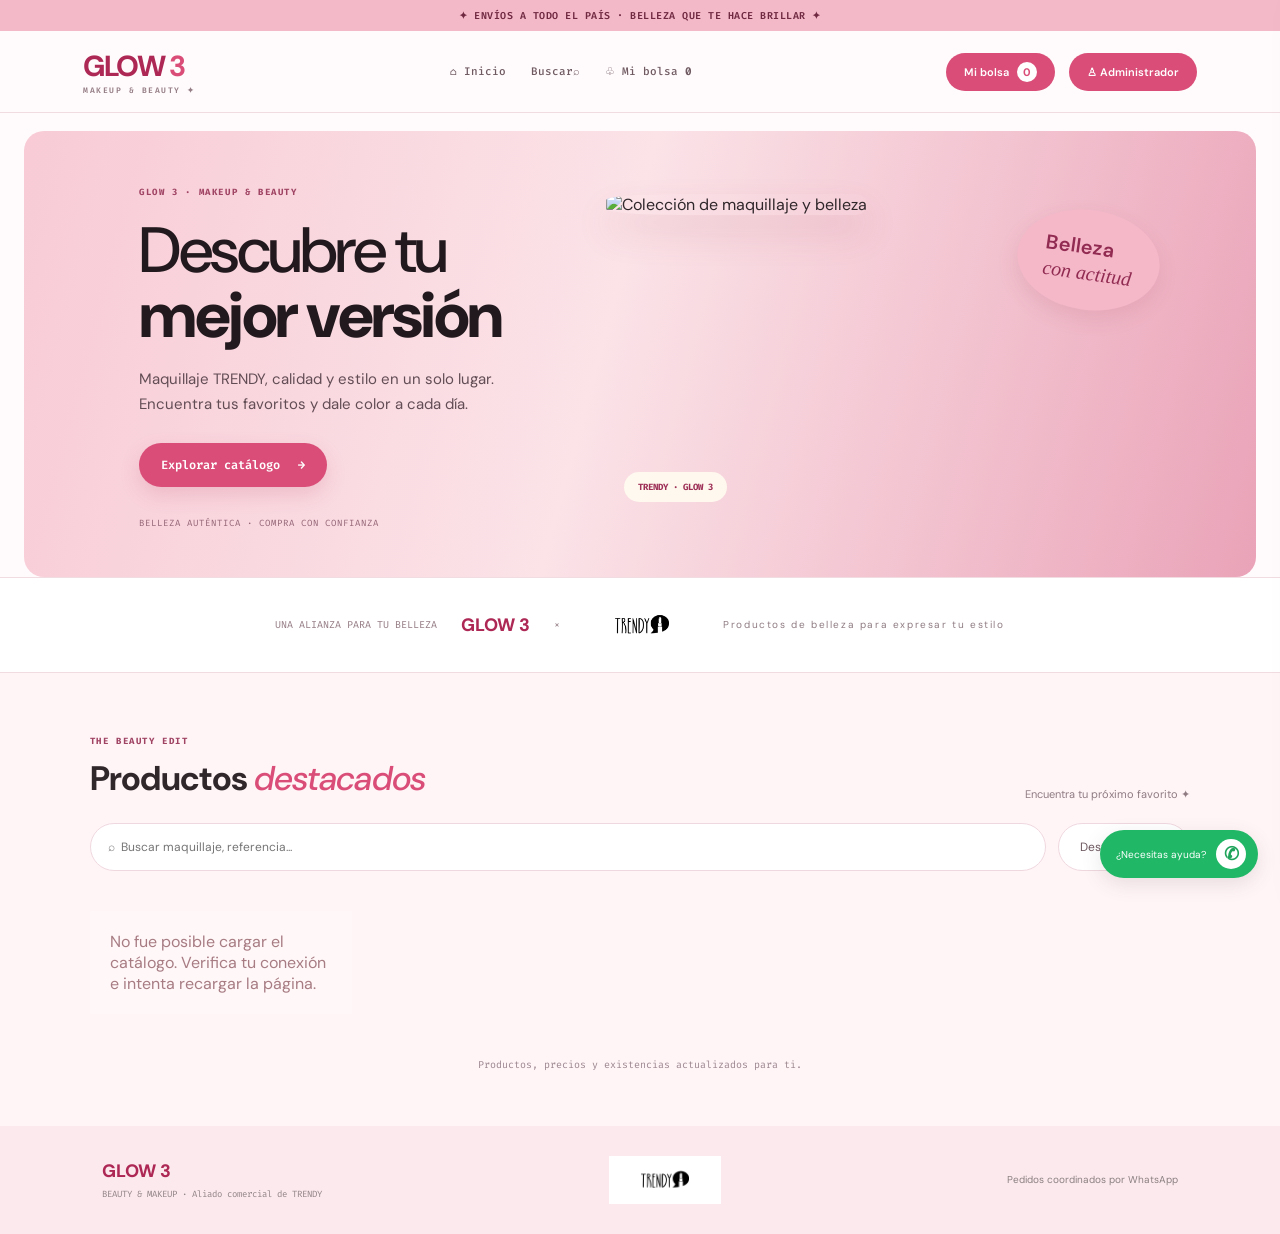
==== index.html @ e8d79747 "Quitar navegación y sección de categorías del catálogo" ====
<!doctype html>
<html lang="es"><head><meta charset="utf-8"><meta name="viewport" content="width=device-width,initial-scale=1">
<title>GLOW3 | Beauty & Makeup</title><meta name="theme-color" content="#e9a6b6"><meta name="description" content="Descubre maquillaje y productos de belleza en GLOW 3, aliado comercial de TRENDY. Pedidos por WhatsApp."><link rel="stylesheet" href="styles.css"><script src="https://cdn.jsdelivr.net/npm/xlsx@0.18.5/dist/xlsx.full.min.js"></script></head>
<body>
<div class="top">✦ ENVÍOS A TODO EL PAÍS · BELLEZA QUE TE HACE BRILLAR ✦</div>
<header><a class="logo" href="#" aria-label="GLOW 3 inicio">GLOW <b>3</b><small>MAKEUP & BEAUTY ✦</small></a><nav><a class="nav-home" href="#">⌂ Inicio</a><a href="#tienda">Buscar⌕</a><a href="#" id="openCartNav">♧ Mi bolsa <b id="countNav">0</b></a></nav><div class="header-actions"><button id="openCart">Mi bolsa <b id="count">0</b></button><a href="#adminPanel" id="adminToggle">♙ Administrador</a></div></header>
<section class="hero"><div class="hero-copy"><small>GLOW 3 · MAKEUP & BEAUTY</small><h1>Descubre tu<br><strong>mejor versión</strong></h1><p>Maquillaje TRENDY, calidad y estilo en un solo lugar. Encuentra tus favoritos y dale color a cada día.</p><a class="cta" href="#tienda">Explorar catálogo <span>→</span></a><div class="hero-footnote">BELLEZA AUTÉNTICA · COMPRA CON CONFIANZA</div></div><div class="hero-visual"><img src="https://images.unsplash.com/photo-1596462502278-27bfdc403348?auto=format&fit=crop&w=1200&q=90" alt="Colección de maquillaje y belleza"><span class="hero-sticker">Belleza<br><i>con actitud</i></span><span class="hero-brand">TRENDY · GLOW 3</span></div></section>
<section class="partner-strip" aria-label="Alianza comercial"><span>UNA ALIANZA PARA TU BELLEZA</span><strong>GLOW 3</strong><span>×</span><img class="trendy-logo" src="assets/trendy-logo.png" alt="TRENDY"><small>Productos de belleza para expresar tu estilo</small></section>

<section id="tienda" class="shop"><div class="section-heading"><div><small>THE BEAUTY EDIT</small><h2>Productos <i>destacados</i></h2></div><span>Encuentra tu próximo favorito ✦</span></div><div class="tools"><input id="search" placeholder="⌕  Buscar maquillaje, referencia..."><select id="sort"><option value="default">Destacados</option><option value="asc">Menor precio</option><option value="desc">Mayor precio</option></select></div><div id="products" class="products"></div><p class="note">Productos, precios y existencias actualizados para ti.</p></section>
<section id="adminPanel" class="admin-panel" hidden><small>GESTIÓN DE TIENDA</small><h2>Panel de administración</h2><p>Actualiza el catálogo compartido importando el inventario Excel. Los cambios se reflejan para todos los clientes.</p><div class="admin-actions"><button id="importExcelBtn" class="upload-btn" type="button">Importar inventario Excel</button><input id="excelFile" type="file" accept=".xlsx,.xls" hidden><button id="refreshAdmin" class="outline-btn">Actualizar lista de fotos</button><button id="adminLogout" class="outline-btn">Cerrar sesión</button></div><p id="importStatus" class="import-status">Columnas requeridas: REFERENCIA, STOCK y DESCRIPCION. Para productos nuevos incluye PRECIO.</p><div id="adminProducts" class="admin-products"></div><p class="admin-warning"><b>Importante:</b> los cambios se guardan en el servidor GLOW 3 y estarán disponibles para todos los clientes. No compartas tus credenciales de administrador.</p></section>
<footer><div class="footer-brand">GLOW 3 <small>BEAUTY & MAKEUP · Aliado comercial de TRENDY</small></div><img class="footer-trendy" src="assets/trendy-logo.png" alt="TRENDY"><span>Pedidos coordinados por WhatsApp</span></footer>
<div id="loginShade" class="login-shade" hidden><form id="adminLogin" class="login-card"><button type="button" id="loginClose" class="close">×</button><small>ACCESO RESTRINGIDO</small><h2>Administración</h2><label>Correo electrónico<input id="adminEmail" type="email" autocomplete="username" required></label><label>Contraseña<input id="adminPassword" type="password" autocomplete="current-password" required></label><p id="loginStatus" role="status"></p><button class="send" type="submit">Iniciar sesión</button></form></div>
<div id="shade" class="shade"></div><aside id="drawer"><button id="close" class="close">×</button><small>TU SELECCIÓN</small><h2>Mi bolsa</h2><div id="items"></div><div class="total">Subtotal <b id="total">$0</b></div><p>El pago y la entrega se coordinan directamente por WhatsApp.</p><button class="send" id="send">Enviar pedido por WhatsApp ↗</button></aside>
<script src="app.js?v=20261117-gallery2"></script></body></html>
---- styles.css ----
@import url('https://fonts.googleapis.com/css2?family=Fira+Code:wght@400;500;600;700&family=DM+Sans:wght@400;500;600;700;800&display=swap');
:root{--pink:#d94d78;--pink-dark:#ad2854;--pink-soft:#f8dce4;--blush:#fff2f4;--cream:#fffafb;--ink:#30272b;--muted:#8f7c83;--line:#f1dce2}
*{box-sizing:border-box}html{scroll-behavior:smooth}body{margin:0;background:var(--cream);color:var(--ink);font-family:'DM Sans',sans-serif}button,input,select{font:inherit}button{cursor:pointer}.top{background:#f4b9c8;color:#6f2941;text-align:center;padding:9px 12px;font:600 10px 'Fira Code',monospace;letter-spacing:.5px}
header{height:82px;padding:0 6.5%;display:flex;align-items:center;justify-content:space-between;gap:20px;background:#fffafbed;border-bottom:1px solid var(--line);position:sticky;top:0;z-index:10;backdrop-filter:blur(15px)}.logo{font:800 29px 'DM Sans',sans-serif;color:var(--pink-dark);text-decoration:none;letter-spacing:-1.5px}.logo b{color:var(--pink)}.logo small{display:block;font:600 8px 'Fira Code',monospace;letter-spacing:1.5px;color:#947d85;text-align:center}nav,.header-actions{display:flex;align-items:center;gap:25px}nav a{font:500 11px 'Fira Code',monospace;color:#6f5a62;text-decoration:none}nav a:hover{color:var(--pink)}.header-actions{gap:14px}header button,#adminToggle{border:0;border-radius:30px;padding:12px 18px;background:var(--pink);color:white;font:600 11px 'DM Sans',sans-serif;text-decoration:none}header button b{background:white;color:var(--pink);border-radius:50%;padding:3px 6px;margin-left:5px}
.hero{margin:18px auto 0;width:calc(100% - 48px);min-height:410px;border-radius:20px;overflow:hidden;background:linear-gradient(105deg,#f8cbd6 0%,#fbe3e8 47%,#eaa3b8 100%);display:grid;grid-template-columns:.9fr 1.1fr;align-items:center;position:relative;padding:48px 9%;gap:30px}.hero-copy{position:relative;z-index:2}.hero-copy>small,section>small,.section-heading small{font:700 9px 'Fira Code',monospace;letter-spacing:1.6px;color:#a04464}.hero h1{font:500 clamp(42px,5vw,68px)/1.02 'DM Sans',sans-serif;letter-spacing:-2.5px;color:#21191d;margin:18px 0}.hero h1 strong{font-weight:800}.hero p{max-width:390px;font-size:15px;line-height:1.7;color:#634d55;margin:0 0 25px}.cta,.send{display:inline-flex;align-items:center;gap:18px;border:0;border-radius:30px;padding:14px 22px;background:var(--pink);color:white;text-decoration:none;font:600 12px 'Fira Code',monospace;box-shadow:0 8px 20px #bd496c30}.hero-footnote{margin-top:30px;font:9px 'Fira Code',monospace;letter-spacing:1px;color:#936575}.hero-visual{height:320px;position:relative}.hero-visual img{width:100%;height:100%;object-fit:cover;border-radius:48% 18px 18px 48%;box-shadow:0 18px 35px #a3435b25}.hero-sticker{position:absolute;right:-20px;top:16px;background:#f4b8c9;color:#922b51;padding:24px 27px;border-radius:50%;font:600 20px 'DM Sans',sans-serif;transform:rotate(8deg);box-shadow:0 8px 20px #a3435b20}.hero-sticker i{font-family:Georgia,serif;font-weight:400}.hero-brand{position:absolute;bottom:12px;left:18px;background:#fffdf0dd;padding:9px 14px;border-radius:20px;font:700 9px 'Fira Code',monospace;color:#9e3158}
section:not(.hero){padding:55px 7%}.partner-strip{margin:0;padding:20px 8%!important;display:flex;align-items:center;justify-content:center;gap:24px;background:white;border-block:1px solid var(--line);color:#947b83;font:10px 'Fira Code',monospace}.partner-strip strong{font:800 18px 'DM Sans',sans-serif;color:var(--pink-dark)}.trendy-logo{width:115px;height:54px;object-fit:contain}.partner-strip small{font:10px 'DM Sans',sans-serif;color:var(--muted)}
.section-heading{display:flex;justify-content:space-between;align-items:end;gap:15px;margin-bottom:22px}.section-heading h2{font:700 clamp(25px,3vw,34px) 'DM Sans',sans-serif;color:#30272b;margin:7px 0 0;letter-spacing:-.7px}.section-heading h2 i{color:var(--pink);font-weight:500}.section-heading>a{font:11px 'Fira Code',monospace;color:var(--pink-dark);text-decoration:none}.section-heading>span{font-size:11px;color:var(--muted)}.categories-section{background:#fffafa}.cats{display:grid;grid-template-columns:repeat(auto-fit,minmax(112px,1fr));gap:17px}.cat{min-height:150px;border:1px solid #f3e2e6;border-radius:16px;background:linear-gradient(160deg,#fff 40%,#fce8ed);padding:15px 9px;color:#35272e;font:600 11px 'Fira Code',monospace;transition:.2s}.cat span{display:grid;place-items:center;width:94px;height:94px;margin:0 auto 10px;border-radius:50%;background:linear-gradient(145deg,#f8c5d2,#fbe8ec);color:#a52e59;font:30px 'DM Sans',sans-serif}.cat:hover,.cat.active{border-color:#e9a2b7;transform:translateY(-4px);box-shadow:0 10px 25px #bd496c15;background:#fff0f4}
.shop{background:#fff4f6}.tools{display:flex;gap:12px;margin:20px 0 24px}.tools input,.tools select{padding:14px 17px;border:1px solid #efd8df;border-radius:30px;background:white;color:#6e5961;font-size:12px}.tools input{flex:1;min-width:0}.tools input:focus,.tools select:focus{outline:2px solid #f1bdcc}.products{display:grid;grid-template-columns:repeat(4,minmax(0,1fr));gap:17px}.card{background:white;border:1px solid #f0dfe4;border-radius:16px;overflow:hidden;transition:transform .22s,box-shadow .22s}.card:hover{transform:translateY(-5px);box-shadow:0 13px 30px #9e526515}.card img{display:block;width:100%;height:215px;object-fit:contain;padding:15px;background:linear-gradient(145deg,#fff,#fff0f3)}.info{padding:14px 15px 16px}.info small{font:600 8px 'Fira Code',monospace;letter-spacing:.6px;color:#ad7b8b;text-transform:uppercase}.info h3{font:600 14px 'DM Sans',sans-serif;color:#392c32;line-height:1.4;min-height:39px;margin:8px 0 5px}.info p{font:10px 'Fira Code',monospace;color:#9a858d;min-height:15px;margin:0 0 12px}.row{display:flex;justify-content:space-between;align-items:center}.row b{font:700 14px 'Fira Code',monospace;color:var(--pink-dark)}.add{border:0;background:var(--pink);color:white;border-radius:25px;width:38px;height:36px;font-size:19px;box-shadow:0 5px 12px #bd496c25}.add:disabled{opacity:.35;cursor:not-allowed}.stock{font:9px 'Fira Code',monospace;color:#a88c95;margin-top:10px}.note{text-align:center;color:#9c8790;font:10px 'Fira Code',monospace;margin:28px 0 0}
.admin-panel{background:#fff2f5;border-top:1px solid var(--line)}.admin-panel[hidden]{display:none}.admin-panel>p{max-width:760px;color:#79636b;font-size:12px;line-height:1.8}.admin-actions{display:flex;gap:12px;flex-wrap:wrap;margin:20px 0}.upload-btn,.outline-btn,.photo-btn{display:inline-block;padding:13px 18px;background:var(--pink);color:white;border:1px solid var(--pink);border-radius:25px;font-size:11px;cursor:pointer;text-decoration:none}.outline-btn{background:transparent;color:var(--pink-dark)}.import-status{font-size:12px!important;color:#92777d!important}.admin-products{display:grid;grid-template-columns:repeat(2,minmax(0,1fr));gap:10px;margin-top:20px}.admin-row{display:flex;align-items:center;justify-content:space-between;gap:12px;background:white;border:1px solid var(--line);border-radius:12px;padding:14px}.admin-row small{display:block;color:#888d82;font-size:10px;margin-top:5px}.photo-btn{padding:9px 12px;white-space:nowrap}.admin-warning{padding:14px;background:#fff;border-left:3px solid #e6a0b6;margin-top:22px!important;font-size:11px!important}
footer{padding:30px 8%;display:flex;justify-content:space-between;align-items:center;gap:18px;font-size:10px;color:#8b8080;background:#fce9ee}.footer-brand{display:flex;flex-direction:column;gap:5px;font:800 18px 'DM Sans',sans-serif;color:var(--pink-dark)}.footer-brand small{font:9px 'Fira Code',monospace;color:#918486}.footer-trendy{width:112px;height:48px;object-fit:contain;background:white}
.shade{position:fixed;inset:0;background:#35272e88;display:none;z-index:15}.shade.show{display:block}#drawer{position:fixed;right:0;top:0;height:100%;width:min(430px,100%);background:white;z-index:16;padding:30px;transform:translateX(110%);transition:.3s;overflow:auto;box-shadow:-15px 0 40px #46232f18}#drawer.open{transform:none}.close{float:right;border:0;background:none;font-size:30px;color:var(--pink-dark)}.cartline{display:flex;gap:12px;padding:14px 0;border-bottom:1px solid var(--line)}.cartline img{width:65px;height:70px;object-fit:contain;background:#fff3f5}.cartline div{flex:1}.cartline button{border:1px solid var(--line);background:white;padding:4px 8px;color:var(--pink-dark)}.total{display:flex;justify-content:space-between;margin:25px 0;font-size:15px;color:var(--pink-dark)}#drawer p{font-size:11px;color:#8b8080}.send{width:100%;justify-content:center;cursor:pointer}
.login-shade{position:fixed;inset:0;background:#35272ed9;z-index:30;display:grid;place-items:center;padding:18px}.login-shade[hidden]{display:none}.login-card{width:min(420px,100%);background:white;border-radius:18px;padding:34px;box-shadow:0 18px 60px #0003;position:relative}.login-card>small{font:700 9px 'Fira Code',monospace;letter-spacing:2px;color:#a88e91}.login-card h2{margin:12px 0 22px;color:var(--pink-dark)}.login-card label{display:block;font-size:11px;color:#76696b;margin:14px 0}.login-card input{display:block;width:100%;padding:13px;margin-top:7px;border:1px solid var(--line);border-radius:8px;background:white;font:13px 'Fira Code',monospace}.login-card #loginStatus{font-size:11px;color:#a77c83;min-height:18px}.login-card .send{width:100%;cursor:pointer}.load-error{padding:20px;color:#a77c83;background:#fff7f8}
.glow-toast{position:fixed;left:50%;bottom:28px;z-index:40;transform:translate(-50%,18px);opacity:0;pointer-events:none;background:#8f3559;color:white;padding:13px 20px;border-radius:30px;font:11px 'Fira Code',monospace;box-shadow:0 8px 25px #51494a22;transition:opacity .25s,transform .25s;max-width:calc(100% - 30px);text-align:center}.glow-toast.visible{opacity:1;transform:translate(-50%,0)}
.whatsapp-float{position:fixed;right:22px;bottom:22px;z-index:12;display:flex;align-items:center;gap:10px;text-decoration:none;color:white;background:#20b866;padding:9px 12px 9px 16px;border-radius:40px;box-shadow:0 6px 20px #51494a22}.whatsapp-float span{font-size:10px}.whatsapp-float b{display:grid;place-items:center;width:30px;height:30px;border-radius:50%;background:white;color:#20a45b;font-size:18px}
.card,.cat,.hero-copy,.hero-visual,.partner-strip{animation:rise .55s ease both}@keyframes rise{from{opacity:0;transform:translateY(12px)}to{opacity:1;transform:translateY(0)}}
@media(max-width:950px){.products{grid-template-columns:repeat(3,minmax(0,1fr))}.hero{padding:40px 6%}.hero-visual{height:280px}nav{gap:13px}}
@media(max-width:700px){header{height:auto;min-height:70px;padding:10px 4%;flex-wrap:wrap;gap:8px}.logo{font-size:23px}nav{order:3;width:100%;justify-content:space-around;gap:8px;padding:7px 0 2px}nav a{font-size:9px}.header-actions{margin-left:auto;gap:7px}header button,#adminToggle{font-size:9px;padding:10px 12px}.hero{width:calc(100% - 20px);grid-template-columns:1fr;padding:30px 7%;gap:22px}.hero h1{font-size:46px}.hero p{font-size:13px}.hero-visual{height:220px}.hero-sticker{right:-7px;top:5px;font-size:15px;padding:17px}.partner-strip{flex-wrap:wrap;gap:10px;text-align:center;padding:18px 5%!important}.partner-strip small{width:100%}.trendy-logo{width:100px;height:45px}section:not(.hero){padding:40px 5%}.section-heading{align-items:start}.section-heading>span{display:none}.cats{grid-template-columns:repeat(3,minmax(0,1fr));gap:8px}.cat{min-height:118px;padding:10px 5px;font-size:9px}.cat span{width:68px;height:68px;font-size:23px}.products{grid-template-columns:repeat(2,minmax(0,1fr));gap:10px}.card img{height:165px;padding:8px}.info{padding:11px}.info h3{font-size:12px;min-height:35px}.info p{font-size:8px}.row b{font-size:11px}.tools{flex-direction:column}.tools input,.tools select{width:100%}.admin-products{grid-template-columns:1fr}.admin-row{align-items:flex-start;flex-direction:column}footer{flex-wrap:wrap;justify-content:center;text-align:center;padding:25px 5%}.footer-brand{width:100%;align-items:center}.whatsapp-float{right:12px;bottom:12px}.whatsapp-float span{display:none}}
@media(prefers-reduced-motion:reduce){*,*::before,*::after{animation-duration:.01ms!important;transition-duration:.01ms!important;scroll-behavior:auto!important}}


/* GLOW 3 — motion design suave */
html{scroll-behavior:smooth;scroll-padding-top:100px}
@media (prefers-reduced-motion:no-preference){
  .reveal-on-scroll{opacity:0;transform:translate3d(0,24px,0);transition:opacity .7s cubic-bezier(.2,.7,.2,1),transform .7s cubic-bezier(.2,.7,.2,1);will-change:opacity,transform}
  .reveal-on-scroll.revealed{opacity:1;transform:translate3d(0,0,0);will-change:auto}
  .hero-copy{animation:heroTextIn .9s cubic-bezier(.2,.7,.2,1) both}
  .hero-visual{animation:heroImageIn 1.05s .12s cubic-bezier(.2,.7,.2,1) both}
  .hero-sticker{animation:stickerFloat 5s ease-in-out 1.2s infinite}
  .hero-visual img{transition:transform .8s cubic-bezier(.2,.7,.2,1),filter .8s}
  .hero-visual:hover img{transform:scale(1.035);filter:saturate(1.06)}
  .card{transition:transform .35s cubic-bezier(.2,.7,.2,1),box-shadow .35s,border-color .35s}
  .card:hover{transform:translateY(-8px);border-color:#e9b4c3;box-shadow:0 18px 36px #9e52651c}
  .card img{transition:transform .55s cubic-bezier(.2,.7,.2,1)}
  .card:hover img{transform:scale(1.045)}
  .cat{transition:transform .3s cubic-bezier(.2,.7,.2,1),box-shadow .3s,background .3s}
  .cat:hover{transform:translateY(-6px) scale(1.015)}
  .cta,.add,header button,.upload-btn,.outline-btn,.photo-btn,.send{transition:transform .2s ease,box-shadow .25s,background-color .25s}
  .cta:hover,.send:hover,.upload-btn:hover{transform:translateY(-2px);box-shadow:0 12px 24px #bd496c35}
  .add:hover,header button:hover,.photo-btn:hover{transform:translateY(-2px) scale(1.04);box-shadow:0 8px 18px #bd496c35}
  .add:active,.cta:active,button:active{transform:scale(.97)}
  nav a{position:relative}
  nav a:not(#openCartNav)::after{content:"";position:absolute;left:0;right:100%;bottom:-7px;height:2px;background:var(--pink);transition:right .25s}
  nav a:hover::after{right:0}
  #drawer{transition:transform .42s cubic-bezier(.2,.8,.2,1)}
  .cartline{animation:cartLineIn .3s ease both}
  .glow-toast.visible{animation:toastPop .32s cubic-bezier(.2,.8,.2,1) both}
}
@keyframes heroTextIn{from{opacity:0;transform:translate3d(0,22px,0)}to{opacity:1;transform:translate3d(0,0,0)}}
@keyframes heroImageIn{from{opacity:0;transform:translate3d(22px,0,0) scale(.98)}to{opacity:1;transform:translate3d(0,0,0) scale(1)}}
@keyframes stickerFloat{0%,100%{translate:0 0;rotate:0deg}50%{translate:0 -7px;rotate:2deg}}
@keyframes cartLineIn{from{opacity:0;transform:translateX(12px)}to{opacity:1;transform:translateX(0)}}
@keyframes toastPop{from{opacity:0;transform:translate(-50%,12px) scale(.96)}to{opacity:1;transform:translate(-50%,0) scale(1)}}
@media(prefers-reduced-motion:reduce){.reveal-on-scroll{opacity:1!important;transform:none!important;transition:none!important}.hero-copy,.hero-visual,.hero-sticker,.card,.cat{animation:none!important}.card,.card img,.cat,.cta,.add,header button,.upload-btn,.send,#drawer{transition:none!important}}
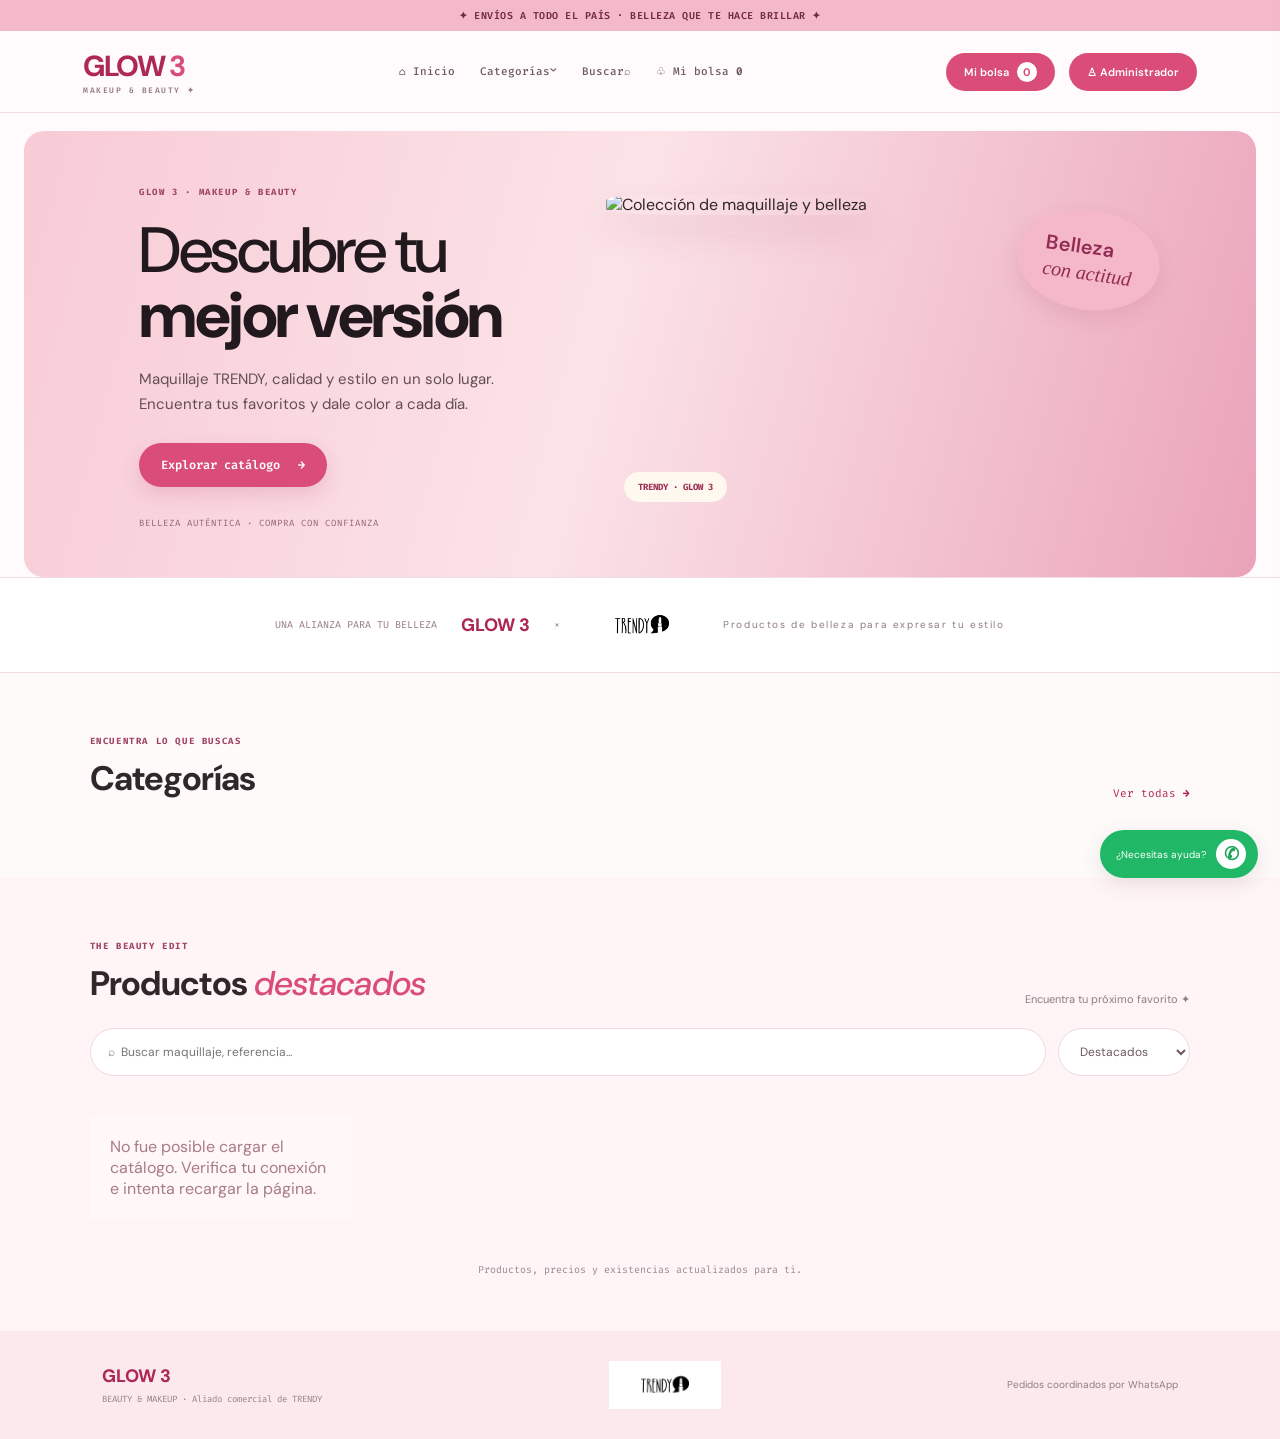
==== commit 29886af7: "Restaurar versión anterior a los cambios del 17 de noviembre" ====
--- a/index.html
+++ b/index.html
@@ -3,13 +3,13 @@
 <title>GLOW3 | Beauty & Makeup</title><meta name="theme-color" content="#e9a6b6"><meta name="description" content="Descubre maquillaje y productos de belleza en GLOW 3, aliado comercial de TRENDY. Pedidos por WhatsApp."><link rel="stylesheet" href="styles.css"><script src="https://cdn.jsdelivr.net/npm/xlsx@0.18.5/dist/xlsx.full.min.js"></script></head>
 <body>
 <div class="top">✦ ENVÍOS A TODO EL PAÍS · BELLEZA QUE TE HACE BRILLAR ✦</div>
-<header><a class="logo" href="#" aria-label="GLOW 3 inicio">GLOW <b>3</b><small>MAKEUP & BEAUTY ✦</small></a><nav><a class="nav-home" href="#">⌂ Inicio</a><a href="#tienda">Buscar⌕</a><a href="#" id="openCartNav">♧ Mi bolsa <b id="countNav">0</b></a></nav><div class="header-actions"><button id="openCart">Mi bolsa <b id="count">0</b></button><a href="#adminPanel" id="adminToggle">♙ Administrador</a></div></header>
+<header><a class="logo" href="#" aria-label="GLOW 3 inicio">GLOW <b>3</b><small>MAKEUP & BEAUTY ✦</small></a><nav><a class="nav-home" href="#">⌂ Inicio</a><a href="#categorias">Categorías⌄</a><a href="#tienda">Buscar⌕</a><a href="#" id="openCartNav">♧ Mi bolsa <b id="countNav">0</b></a></nav><div class="header-actions"><button id="openCart">Mi bolsa <b id="count">0</b></button><a href="#adminPanel" id="adminToggle">♙ Administrador</a></div></header>
 <section class="hero"><div class="hero-copy"><small>GLOW 3 · MAKEUP & BEAUTY</small><h1>Descubre tu<br><strong>mejor versión</strong></h1><p>Maquillaje TRENDY, calidad y estilo en un solo lugar. Encuentra tus favoritos y dale color a cada día.</p><a class="cta" href="#tienda">Explorar catálogo <span>→</span></a><div class="hero-footnote">BELLEZA AUTÉNTICA · COMPRA CON CONFIANZA</div></div><div class="hero-visual"><img src="https://images.unsplash.com/photo-1596462502278-27bfdc403348?auto=format&fit=crop&w=1200&q=90" alt="Colección de maquillaje y belleza"><span class="hero-sticker">Belleza<br><i>con actitud</i></span><span class="hero-brand">TRENDY · GLOW 3</span></div></section>
 <section class="partner-strip" aria-label="Alianza comercial"><span>UNA ALIANZA PARA TU BELLEZA</span><strong>GLOW 3</strong><span>×</span><img class="trendy-logo" src="assets/trendy-logo.png" alt="TRENDY"><small>Productos de belleza para expresar tu estilo</small></section>
-
+<section id="categorias" class="categories-section"><div class="section-heading"><div><small>ENCUENTRA LO QUE BUSCAS</small><h2>Categorías</h2></div><a href="#tienda">Ver todas <b>→</b></a></div><div id="cats" class="cats"></div></section>
 <section id="tienda" class="shop"><div class="section-heading"><div><small>THE BEAUTY EDIT</small><h2>Productos <i>destacados</i></h2></div><span>Encuentra tu próximo favorito ✦</span></div><div class="tools"><input id="search" placeholder="⌕  Buscar maquillaje, referencia..."><select id="sort"><option value="default">Destacados</option><option value="asc">Menor precio</option><option value="desc">Mayor precio</option></select></div><div id="products" class="products"></div><p class="note">Productos, precios y existencias actualizados para ti.</p></section>
 <section id="adminPanel" class="admin-panel" hidden><small>GESTIÓN DE TIENDA</small><h2>Panel de administración</h2><p>Actualiza el catálogo compartido importando el inventario Excel. Los cambios se reflejan para todos los clientes.</p><div class="admin-actions"><button id="importExcelBtn" class="upload-btn" type="button">Importar inventario Excel</button><input id="excelFile" type="file" accept=".xlsx,.xls" hidden><button id="refreshAdmin" class="outline-btn">Actualizar lista de fotos</button><button id="adminLogout" class="outline-btn">Cerrar sesión</button></div><p id="importStatus" class="import-status">Columnas requeridas: REFERENCIA, STOCK y DESCRIPCION. Para productos nuevos incluye PRECIO.</p><div id="adminProducts" class="admin-products"></div><p class="admin-warning"><b>Importante:</b> los cambios se guardan en el servidor GLOW 3 y estarán disponibles para todos los clientes. No compartas tus credenciales de administrador.</p></section>
 <footer><div class="footer-brand">GLOW 3 <small>BEAUTY & MAKEUP · Aliado comercial de TRENDY</small></div><img class="footer-trendy" src="assets/trendy-logo.png" alt="TRENDY"><span>Pedidos coordinados por WhatsApp</span></footer>
 <div id="loginShade" class="login-shade" hidden><form id="adminLogin" class="login-card"><button type="button" id="loginClose" class="close">×</button><small>ACCESO RESTRINGIDO</small><h2>Administración</h2><label>Correo electrónico<input id="adminEmail" type="email" autocomplete="username" required></label><label>Contraseña<input id="adminPassword" type="password" autocomplete="current-password" required></label><p id="loginStatus" role="status"></p><button class="send" type="submit">Iniciar sesión</button></form></div>
 <div id="shade" class="shade"></div><aside id="drawer"><button id="close" class="close">×</button><small>TU SELECCIÓN</small><h2>Mi bolsa</h2><div id="items"></div><div class="total">Subtotal <b id="total">$0</b></div><p>El pago y la entrega se coordinan directamente por WhatsApp.</p><button class="send" id="send">Enviar pedido por WhatsApp ↗</button></aside>
-<script src="app.js?v=20261117-gallery2"></script></body></html>
+<script src="app.js?v=20261104-blush2"></script></body></html>
--- a/styles.css
+++ b/styles.css
@@ -51,3 +51,6 @@
 @keyframes cartLineIn{from{opacity:0;transform:translateX(12px)}to{opacity:1;transform:translateX(0)}}
 @keyframes toastPop{from{opacity:0;transform:translate(-50%,12px) scale(.96)}to{opacity:1;transform:translate(-50%,0) scale(1)}}
 @media(prefers-reduced-motion:reduce){.reveal-on-scroll{opacity:1!important;transform:none!important;transition:none!important}.hero-copy,.hero-visual,.hero-sticker,.card,.cat{animation:none!important}.card,.card img,.cat,.cta,.add,header button,.upload-btn,.send,#drawer{transition:none!important}}
+
+/* Galería de dos fotografías por producto */
+.product-gallery{height:215px;position:relative;overflow:hidden;background:linear-gradient(145deg,#fff,#fff0f3)}.product-gallery .product-photo{display:none;width:100%;height:100%;object-fit:contain;padding:15px}.product-gallery .product-photo.active{display:block;animation:galleryFade .28s ease}.gallery-dots{position:absolute;left:0;right:0;bottom:10px;display:flex;justify-content:center;gap:7px}.gallery-dot{width:8px;height:8px;border:0;border-radius:50%;padding:0;background:#d9b8c2;cursor:pointer}.gallery-dot.active{background:var(--pink);transform:scale(1.25)}.photo-controls{display:flex;gap:8px;flex-wrap:wrap}.secondary-photo{background:#fff;color:var(--pink-dark)}@keyframes galleryFade{from{opacity:.35}to{opacity:1}}@media(max-width:700px){.product-gallery{height:165px}.product-gallery .product-photo{padding:8px}}
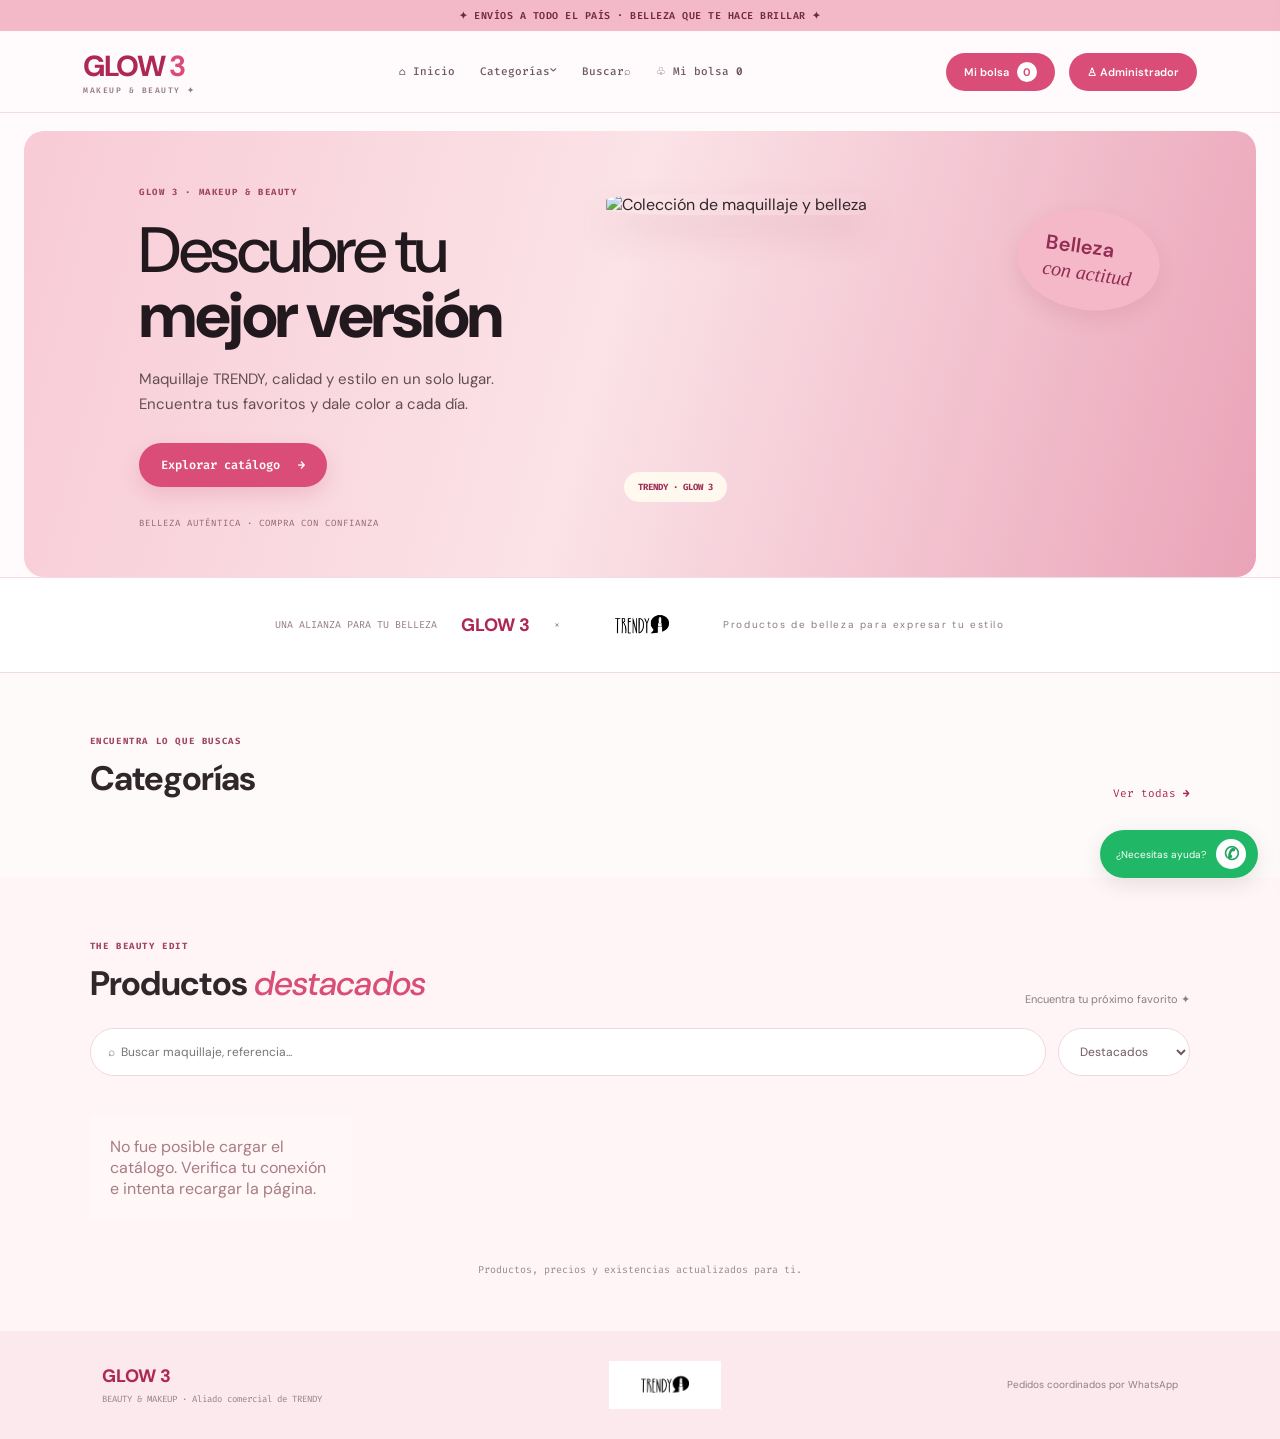
==== commit d73c9a23: "Actualizar version del frontend para cargar importacion corregida" ====
--- a/index.html
+++ b/index.html
@@ -12,4 +12,4 @@
 <footer><div class="footer-brand">GLOW 3 <small>BEAUTY & MAKEUP · Aliado comercial de TRENDY</small></div><img class="footer-trendy" src="assets/trendy-logo.png" alt="TRENDY"><span>Pedidos coordinados por WhatsApp</span></footer>
 <div id="loginShade" class="login-shade" hidden><form id="adminLogin" class="login-card"><button type="button" id="loginClose" class="close">×</button><small>ACCESO RESTRINGIDO</small><h2>Administración</h2><label>Correo electrónico<input id="adminEmail" type="email" autocomplete="username" required></label><label>Contraseña<input id="adminPassword" type="password" autocomplete="current-password" required></label><p id="loginStatus" role="status"></p><button class="send" type="submit">Iniciar sesión</button></form></div>
 <div id="shade" class="shade"></div><aside id="drawer"><button id="close" class="close">×</button><small>TU SELECCIÓN</small><h2>Mi bolsa</h2><div id="items"></div><div class="total">Subtotal <b id="total">$0</b></div><p>El pago y la entrega se coordinan directamente por WhatsApp.</p><button class="send" id="send">Enviar pedido por WhatsApp ↗</button></aside>
-<script src="app.js?v=20261104-blush2"></script></body></html>
+<script src="app.js?v=20261117-import2"></script></body></html>
--- a/styles.css
+++ b/styles.css
@@ -51,6 +51,3 @@
 @keyframes cartLineIn{from{opacity:0;transform:translateX(12px)}to{opacity:1;transform:translateX(0)}}
 @keyframes toastPop{from{opacity:0;transform:translate(-50%,12px) scale(.96)}to{opacity:1;transform:translate(-50%,0) scale(1)}}
 @media(prefers-reduced-motion:reduce){.reveal-on-scroll{opacity:1!important;transform:none!important;transition:none!important}.hero-copy,.hero-visual,.hero-sticker,.card,.cat{animation:none!important}.card,.card img,.cat,.cta,.add,header button,.upload-btn,.send,#drawer{transition:none!important}}
-
-/* Galería de dos fotografías por producto */
-.product-gallery{height:215px;position:relative;overflow:hidden;background:linear-gradient(145deg,#fff,#fff0f3)}.product-gallery .product-photo{display:none;width:100%;height:100%;object-fit:contain;padding:15px}.product-gallery .product-photo.active{display:block;animation:galleryFade .28s ease}.gallery-dots{position:absolute;left:0;right:0;bottom:10px;display:flex;justify-content:center;gap:7px}.gallery-dot{width:8px;height:8px;border:0;border-radius:50%;padding:0;background:#d9b8c2;cursor:pointer}.gallery-dot.active{background:var(--pink);transform:scale(1.25)}.photo-controls{display:flex;gap:8px;flex-wrap:wrap}.secondary-photo{background:#fff;color:var(--pink-dark)}@keyframes galleryFade{from{opacity:.35}to{opacity:1}}@media(max-width:700px){.product-gallery{height:165px}.product-gallery .product-photo{padding:8px}}
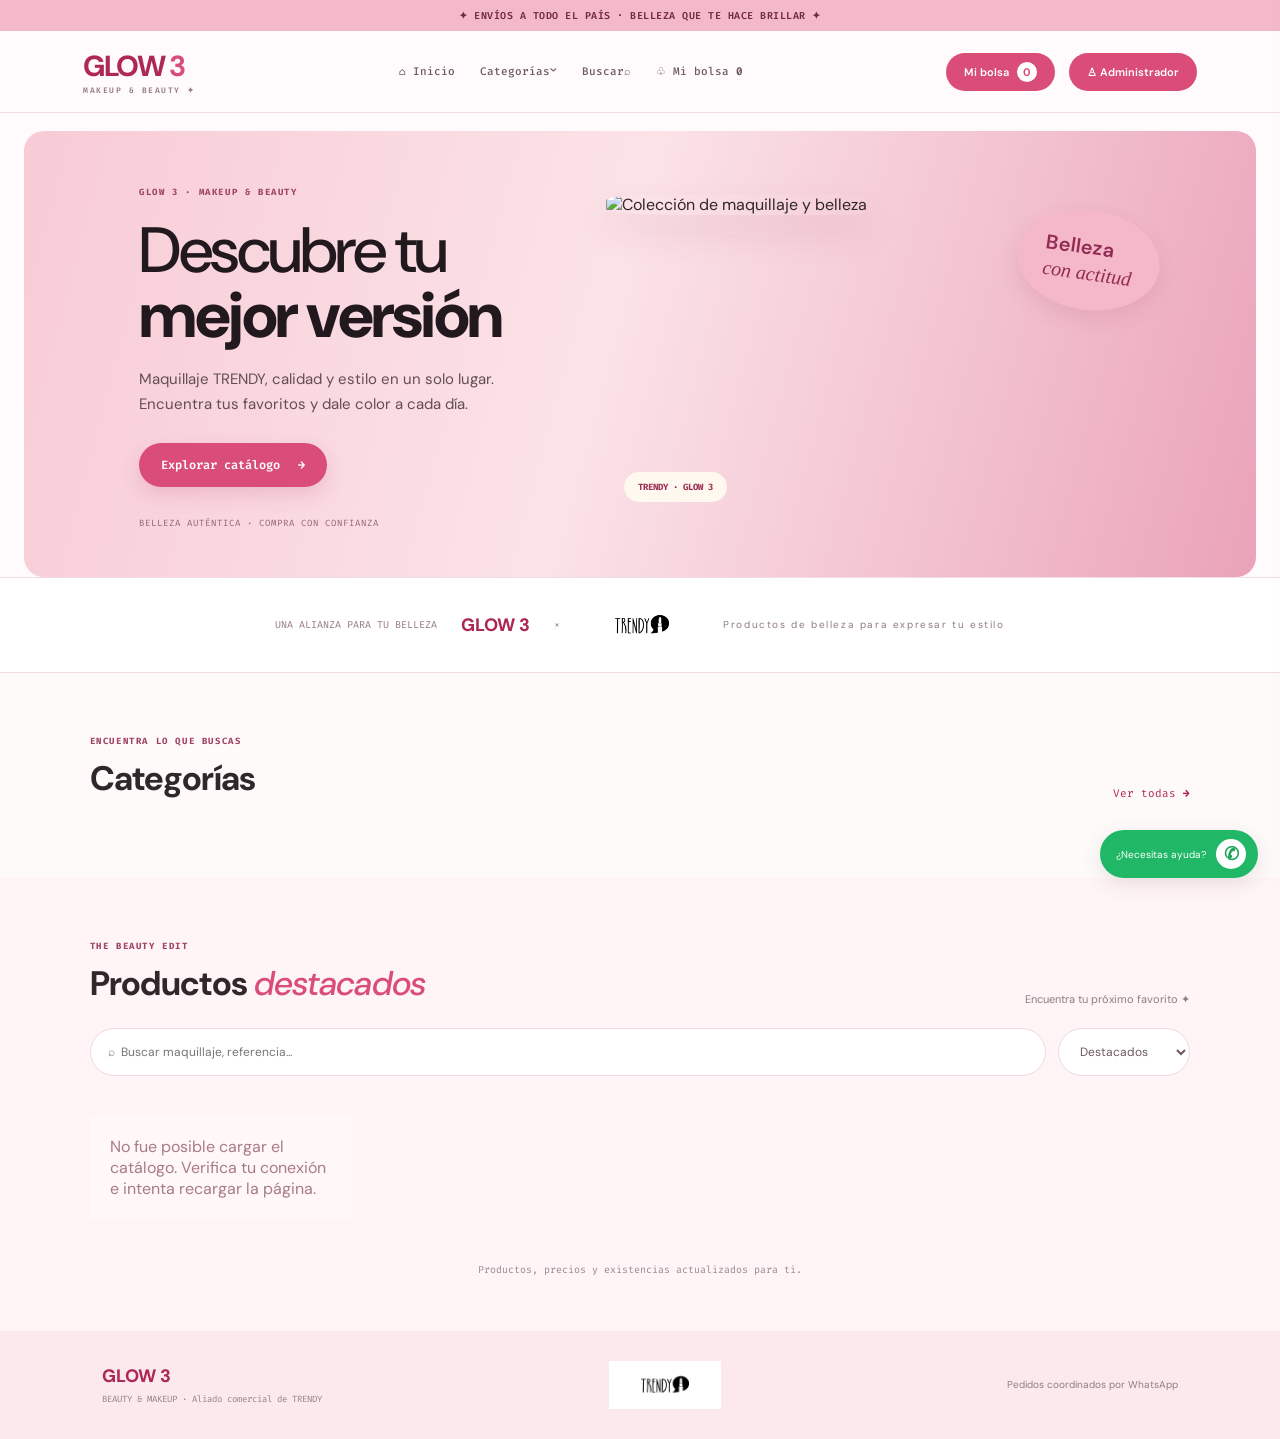
==== commit e4800aca: "Actualizar cache de ficha de producto" ====
--- a/index.html
+++ b/index.html
@@ -12,4 +12,4 @@
 <footer><div class="footer-brand">GLOW 3 <small>BEAUTY & MAKEUP · Aliado comercial de TRENDY</small></div><img class="footer-trendy" src="assets/trendy-logo.png" alt="TRENDY"><span>Pedidos coordinados por WhatsApp</span></footer>
 <div id="loginShade" class="login-shade" hidden><form id="adminLogin" class="login-card"><button type="button" id="loginClose" class="close">×</button><small>ACCESO RESTRINGIDO</small><h2>Administración</h2><label>Correo electrónico<input id="adminEmail" type="email" autocomplete="username" required></label><label>Contraseña<input id="adminPassword" type="password" autocomplete="current-password" required></label><p id="loginStatus" role="status"></p><button class="send" type="submit">Iniciar sesión</button></form></div>
 <div id="shade" class="shade"></div><aside id="drawer"><button id="close" class="close">×</button><small>TU SELECCIÓN</small><h2>Mi bolsa</h2><div id="items"></div><div class="total">Subtotal <b id="total">$0</b></div><p>El pago y la entrega se coordinan directamente por WhatsApp.</p><button class="send" id="send">Enviar pedido por WhatsApp ↗</button></aside>
-<script src="app.js?v=20261117-import2"></script></body></html>
+<script src="app.js?v=20261117-detail2"></script></body></html>
--- a/styles.css
+++ b/styles.css
@@ -51,3 +51,32 @@
 @keyframes cartLineIn{from{opacity:0;transform:translateX(12px)}to{opacity:1;transform:translateX(0)}}
 @keyframes toastPop{from{opacity:0;transform:translate(-50%,12px) scale(.96)}to{opacity:1;transform:translate(-50%,0) scale(1)}}
 @media(prefers-reduced-motion:reduce){.reveal-on-scroll{opacity:1!important;transform:none!important;transition:none!important}.hero-copy,.hero-visual,.hero-sticker,.card,.cat{animation:none!important}.card,.card img,.cat,.cta,.add,header button,.upload-btn,.send,#drawer{transition:none!important}}
+
+/* Galería de producto y vista detallada */
+.product-open{display:block;width:100%;position:relative;border:0;padding:0;background:transparent;cursor:pointer}
+.product-open>img{display:block;width:100%;height:215px;object-fit:contain;padding:15px;background:linear-gradient(145deg,#fff,#fff0f3)}
+.detail-hint{display:block;padding:8px 10px;background:#fff8fa;color:var(--pink-dark);font:10px 'Fira Code',monospace;text-align:center;border-top:1px solid var(--line)}
+.product-open:hover .detail-hint{background:var(--pink-soft)}
+.product-detail[hidden]{display:none}.product-detail{position:fixed;inset:0;z-index:50;display:grid;place-items:center;padding:20px}
+.detail-backdrop{position:absolute;inset:0;background:#24171dcc;backdrop-filter:blur(4px)}
+.detail-dialog{position:relative;z-index:1;width:min(850px,100%);max-height:90vh;overflow:auto;display:grid;grid-template-columns:1fr 1fr;gap:28px;padding:30px;background:#fffafb;border:1px solid var(--line);border-radius:20px;box-shadow:0 24px 80px #24171d55}
+.detail-close{position:absolute;right:16px;top:10px;z-index:2}.detail-gallery{min-width:0}
+.detail-gallery>img{width:100%;height:360px;object-fit:contain;background:linear-gradient(145deg,#fff,#fff0f3);border-radius:14px;padding:18px}
+.detail-thumbs{display:flex;gap:10px;margin-top:12px}.detail-thumb{width:74px;height:74px;padding:4px;border:1px solid var(--line);border-radius:10px;background:white;cursor:pointer}
+.detail-thumb.active{border:2px solid var(--pink)}.detail-thumb img{width:100%;height:100%;object-fit:contain}
+.detail-copy{align-self:center;padding:20px 8px}.detail-copy>small{font:700 10px 'Fira Code',monospace;letter-spacing:1px;color:#a04464}
+.detail-copy h2{font:700 27px 'DM Sans',sans-serif;color:var(--ink);line-height:1.2;margin:14px 0}
+.detail-copy>p{font-size:13px;line-height:1.8;color:#806c73}.detail-price{display:block;margin:18px 0;color:var(--pink-dark);font:700 22px 'Fira Code',monospace}
+.detail-copy .detail-stock{font:11px 'Fira Code',monospace}.photo-actions{display:flex;gap:8px;flex-wrap:wrap}.photo-secondary{background:#fff;color:var(--pink-dark)}
+@media(max-width:700px){.product-open>img{height:165px;padding:8px}.detail-dialog{grid-template-columns:1fr;gap:10px;padding:22px;max-height:94vh}.detail-gallery>img{height:260px}.detail-copy{padding:8px 2px}.detail-copy h2{font-size:22px}.photo-actions{width:100%}.photo-actions .photo-btn{flex:1;text-align:center}}
+
+/* Ajuste de apertura: ficha amplia y fotografía protagonista */
+.product-open{cursor:zoom-in;touch-action:manipulation}
+.product-open>img{pointer-events:none}
+.product-detail{z-index:9999!important}
+.detail-dialog{width:min(1080px,96vw);max-height:94vh;grid-template-columns:minmax(0,1.15fr) minmax(280px,.85fr);gap:34px;padding:clamp(18px,3vw,38px)}
+.detail-gallery>img{height:min(58vh,560px);min-height:320px;cursor:zoom-in}
+.detail-copy{max-width:440px}
+.detail-copy h2{font-size:clamp(24px,3vw,34px)}
+.detail-copy>p{font-size:14px;line-height:1.9}
+@media(max-width:700px){.detail-dialog{width:96vw;grid-template-columns:1fr;gap:12px;padding:18px;max-height:94dvh}.detail-gallery>img{height:38vh;min-height:220px}.detail-copy{max-width:none}.detail-copy>p{font-size:13px}}
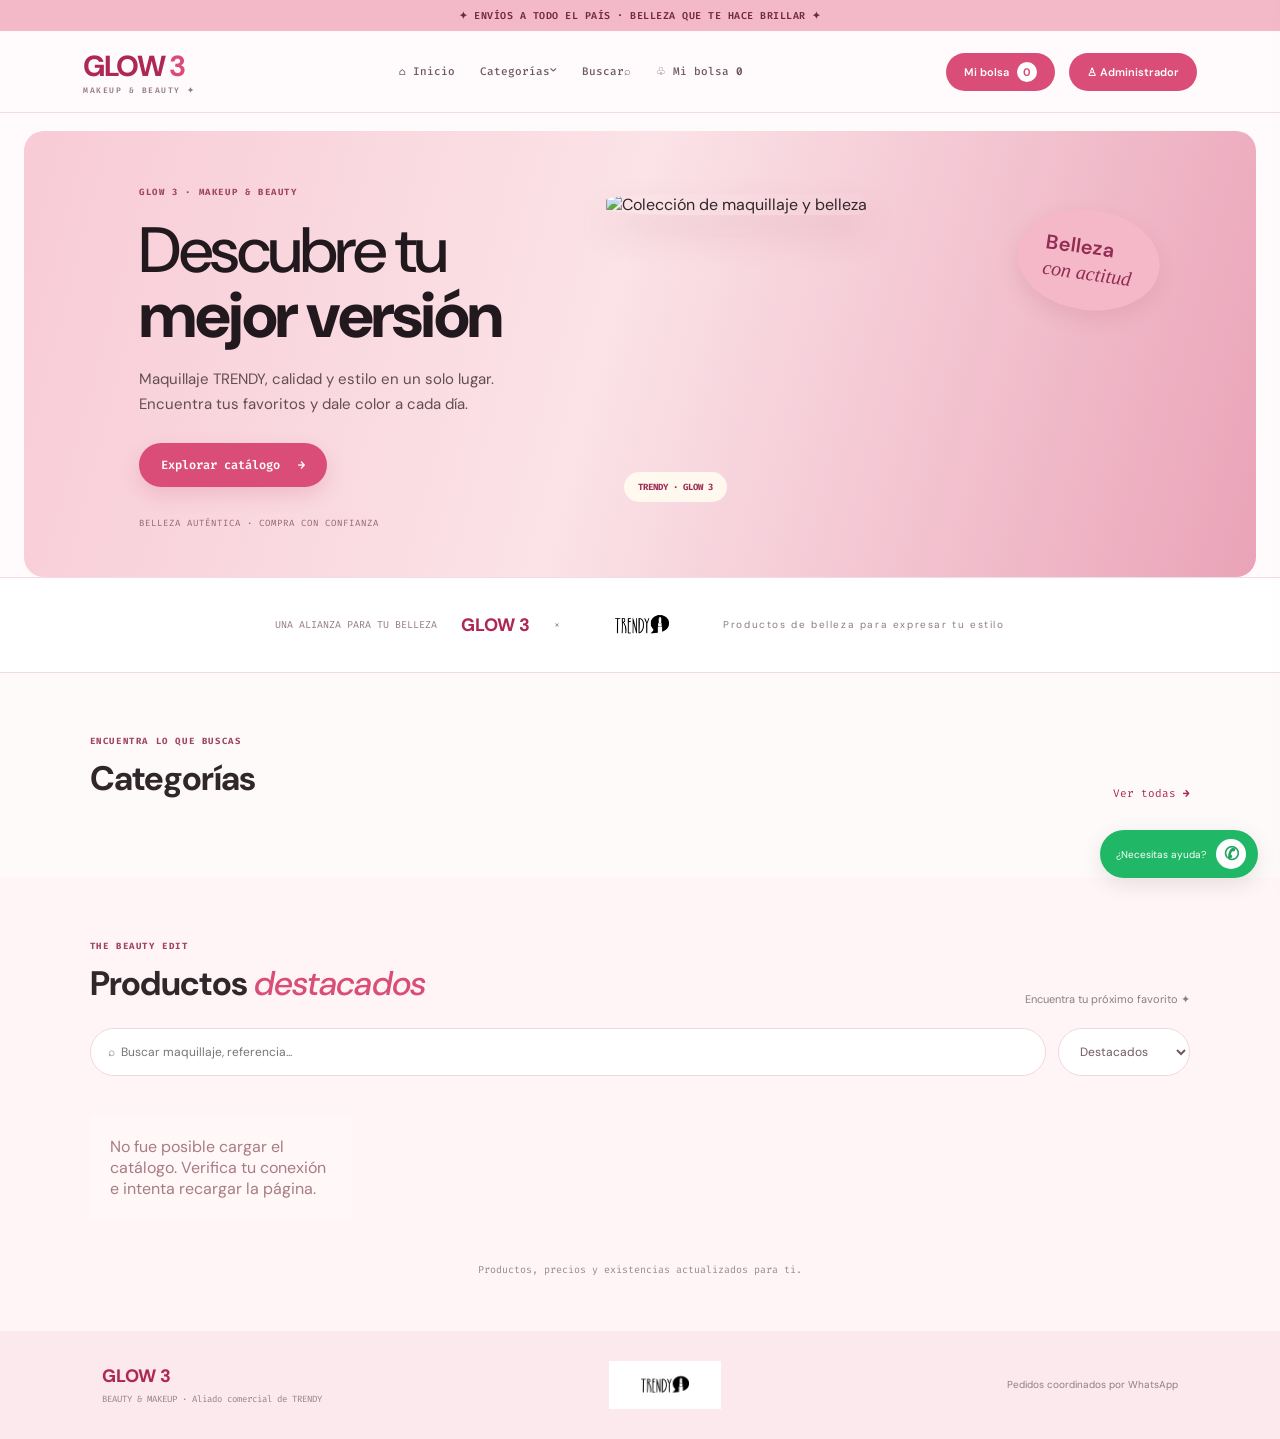
==== commit 40b614e4: "Actualizar version de frontend lightbox y detalle" ====
--- a/index.html
+++ b/index.html
@@ -12,4 +12,4 @@
 <footer><div class="footer-brand">GLOW 3 <small>BEAUTY & MAKEUP · Aliado comercial de TRENDY</small></div><img class="footer-trendy" src="assets/trendy-logo.png" alt="TRENDY"><span>Pedidos coordinados por WhatsApp</span></footer>
 <div id="loginShade" class="login-shade" hidden><form id="adminLogin" class="login-card"><button type="button" id="loginClose" class="close">×</button><small>ACCESO RESTRINGIDO</small><h2>Administración</h2><label>Correo electrónico<input id="adminEmail" type="email" autocomplete="username" required></label><label>Contraseña<input id="adminPassword" type="password" autocomplete="current-password" required></label><p id="loginStatus" role="status"></p><button class="send" type="submit">Iniciar sesión</button></form></div>
 <div id="shade" class="shade"></div><aside id="drawer"><button id="close" class="close">×</button><small>TU SELECCIÓN</small><h2>Mi bolsa</h2><div id="items"></div><div class="total">Subtotal <b id="total">$0</b></div><p>El pago y la entrega se coordinan directamente por WhatsApp.</p><button class="send" id="send">Enviar pedido por WhatsApp ↗</button></aside>
-<script src="app.js?v=20261117-detail2"></script></body></html>
+<script src="app.js?v=20261117-lightbox3"></script></body></html>
--- a/styles.css
+++ b/styles.css
@@ -80,3 +80,12 @@
 .detail-copy h2{font-size:clamp(24px,3vw,34px)}
 .detail-copy>p{font-size:14px;line-height:1.9}
 @media(max-width:700px){.detail-dialog{width:96vw;grid-template-columns:1fr;gap:12px;padding:18px;max-height:94dvh}.detail-gallery>img{height:38vh;min-height:220px}.detail-copy{max-width:none}.detail-copy>p{font-size:13px}}
+
+/* Visor de imagen a pantalla completa (lightbox) */
+.detail-gallery>img{cursor:zoom-in}
+.image-lightbox[hidden]{display:none}
+.image-lightbox{position:fixed;inset:0;z-index:100000;display:flex;align-items:center;justify-content:center;padding:4vh 4vw;background:rgba(8,7,9,.96);backdrop-filter:blur(8px);cursor:zoom-out}
+.image-lightbox>img{display:block;max-width:92vw;max-height:90vh;width:auto;height:auto;object-fit:contain;box-shadow:0 12px 70px #0009;cursor:default}
+.lightbox-close{position:absolute;top:18px;right:24px;width:48px;height:48px;border:1px solid #ffffff80;border-radius:50%;background:#1b171bd9;color:white;font-size:32px;line-height:1;cursor:pointer;z-index:1}
+.lightbox-close:hover{background:#a04464}
+@media(max-width:700px){.image-lightbox{padding:12px}.image-lightbox>img{max-width:96vw;max-height:84vh}.lightbox-close{top:12px;right:12px;width:42px;height:42px}}
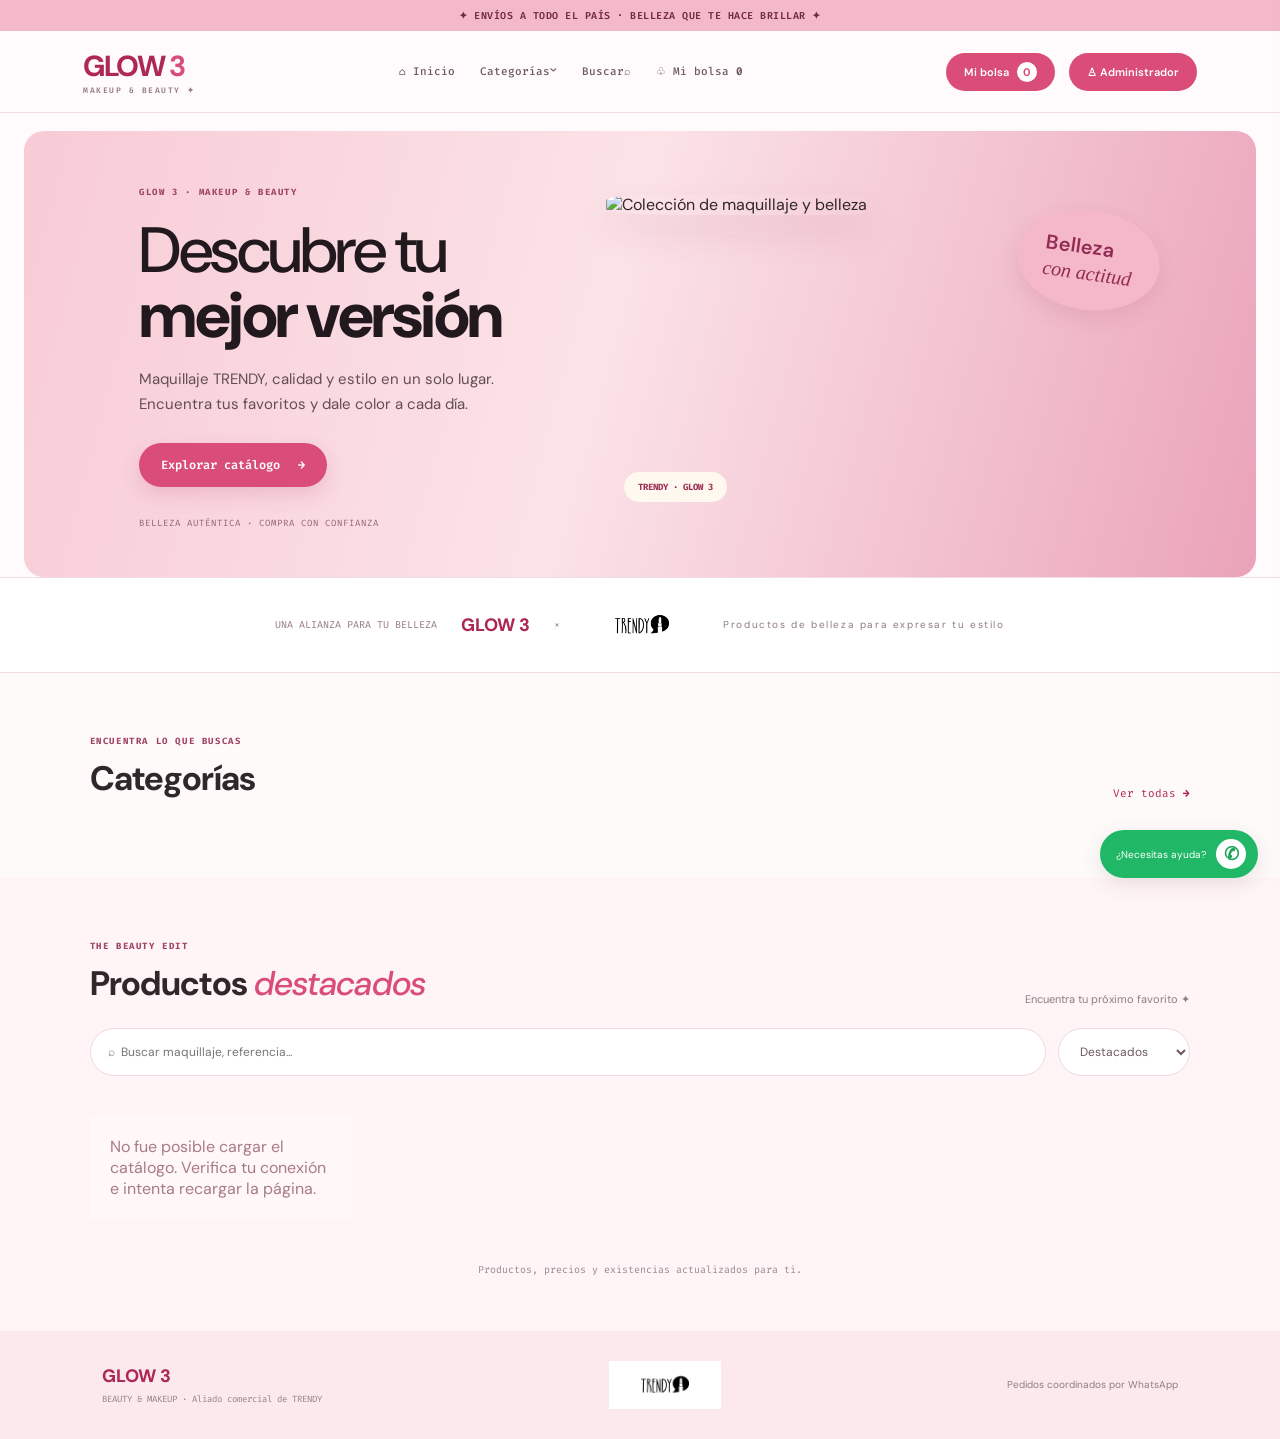
==== commit b7d0994b: "Actualizar instrucciones de Excel y caché para variantes GLOW 3" ====
--- a/index.html
+++ b/index.html
@@ -8,8 +8,8 @@
 <section class="partner-strip" aria-label="Alianza comercial"><span>UNA ALIANZA PARA TU BELLEZA</span><strong>GLOW 3</strong><span>×</span><img class="trendy-logo" src="assets/trendy-logo.png" alt="TRENDY"><small>Productos de belleza para expresar tu estilo</small></section>
 <section id="categorias" class="categories-section"><div class="section-heading"><div><small>ENCUENTRA LO QUE BUSCAS</small><h2>Categorías</h2></div><a href="#tienda">Ver todas <b>→</b></a></div><div id="cats" class="cats"></div></section>
 <section id="tienda" class="shop"><div class="section-heading"><div><small>THE BEAUTY EDIT</small><h2>Productos <i>destacados</i></h2></div><span>Encuentra tu próximo favorito ✦</span></div><div class="tools"><input id="search" placeholder="⌕  Buscar maquillaje, referencia..."><select id="sort"><option value="default">Destacados</option><option value="asc">Menor precio</option><option value="desc">Mayor precio</option></select></div><div id="products" class="products"></div><p class="note">Productos, precios y existencias actualizados para ti.</p></section>
-<section id="adminPanel" class="admin-panel" hidden><small>GESTIÓN DE TIENDA</small><h2>Panel de administración</h2><p>Actualiza el catálogo compartido importando el inventario Excel. Los cambios se reflejan para todos los clientes.</p><div class="admin-actions"><button id="importExcelBtn" class="upload-btn" type="button">Importar inventario Excel</button><input id="excelFile" type="file" accept=".xlsx,.xls" hidden><button id="refreshAdmin" class="outline-btn">Actualizar lista de fotos</button><button id="adminLogout" class="outline-btn">Cerrar sesión</button></div><p id="importStatus" class="import-status">Columnas requeridas: REFERENCIA, STOCK y DESCRIPCION. Para productos nuevos incluye PRECIO.</p><div id="adminProducts" class="admin-products"></div><p class="admin-warning"><b>Importante:</b> los cambios se guardan en el servidor GLOW 3 y estarán disponibles para todos los clientes. No compartas tus credenciales de administrador.</p></section>
+<section id="adminPanel" class="admin-panel" hidden><small>GESTIÓN DE TIENDA</small><h2>Panel de administración</h2><p>Actualiza el catálogo compartido importando el inventario Excel. Los cambios se reflejan para todos los clientes.</p><div class="admin-actions"><button id="importExcelBtn" class="upload-btn" type="button">Importar inventario Excel</button><input id="excelFile" type="file" accept=".xlsx,.xls" hidden><button id="refreshAdmin" class="outline-btn">Actualizar lista de fotos</button><button id="adminLogout" class="outline-btn">Cerrar sesión</button></div><p id="importStatus" class="import-status">Excel: REFERENCIA, NOMBRE, TONO, DETALLE, STOCK y PRECIO. TONO es opcional; deja la celda vacía cuando el producto no tenga variantes.</p><div id="adminProducts" class="admin-products"></div><p class="admin-warning"><b>Importante:</b> los cambios se guardan en el servidor GLOW 3 y estarán disponibles para todos los clientes. No compartas tus credenciales de administrador.</p></section>
 <footer><div class="footer-brand">GLOW 3 <small>BEAUTY & MAKEUP · Aliado comercial de TRENDY</small></div><img class="footer-trendy" src="assets/trendy-logo.png" alt="TRENDY"><span>Pedidos coordinados por WhatsApp</span></footer>
 <div id="loginShade" class="login-shade" hidden><form id="adminLogin" class="login-card"><button type="button" id="loginClose" class="close">×</button><small>ACCESO RESTRINGIDO</small><h2>Administración</h2><label>Correo electrónico<input id="adminEmail" type="email" autocomplete="username" required></label><label>Contraseña<input id="adminPassword" type="password" autocomplete="current-password" required></label><p id="loginStatus" role="status"></p><button class="send" type="submit">Iniciar sesión</button></form></div>
 <div id="shade" class="shade"></div><aside id="drawer"><button id="close" class="close">×</button><small>TU SELECCIÓN</small><h2>Mi bolsa</h2><div id="items"></div><div class="total">Subtotal <b id="total">$0</b></div><p>El pago y la entrega se coordinan directamente por WhatsApp.</p><button class="send" id="send">Enviar pedido por WhatsApp ↗</button></aside>
-<script src="app.js?v=20261117-lightbox3"></script></body></html>
+<script src="app.js?v=20261125-tones"></script></body></html>
--- a/styles.css
+++ b/styles.css
@@ -89,3 +89,13 @@
 .lightbox-close{position:absolute;top:18px;right:24px;width:48px;height:48px;border:1px solid #ffffff80;border-radius:50%;background:#1b171bd9;color:white;font-size:32px;line-height:1;cursor:pointer;z-index:1}
 .lightbox-close:hover{background:#a04464}
 @media(max-width:700px){.image-lightbox{padding:12px}.image-lightbox>img{max-width:96vw;max-height:84vh}.lightbox-close{top:12px;right:12px;width:42px;height:42px}}
+
+
+/* Selector animado de tonos y variantes */
+.tone-picker{display:flex;flex-wrap:wrap;gap:7px;margin:9px 0 10px}
+.tone-chip{border:1px solid #ead0d9;background:#fff8fa;color:#805d69;border-radius:20px;padding:7px 11px;font:10px 'Fira Code',monospace;cursor:pointer;transition:transform .2s,background .2s,border-color .2s,color .2s}
+.tone-chip:hover{transform:translateY(-2px);border-color:#d98da5}
+.tone-chip.active{background:var(--pink);border-color:var(--pink);color:#fff;box-shadow:0 4px 12px #bd496c25}
+.detail-tone-picker{margin:12px 0}
+.detail-tone-picker>small{display:block;margin-bottom:7px;color:#92727e;font:10px 'Fira Code',monospace}
+.variant-description{min-height:15px}
